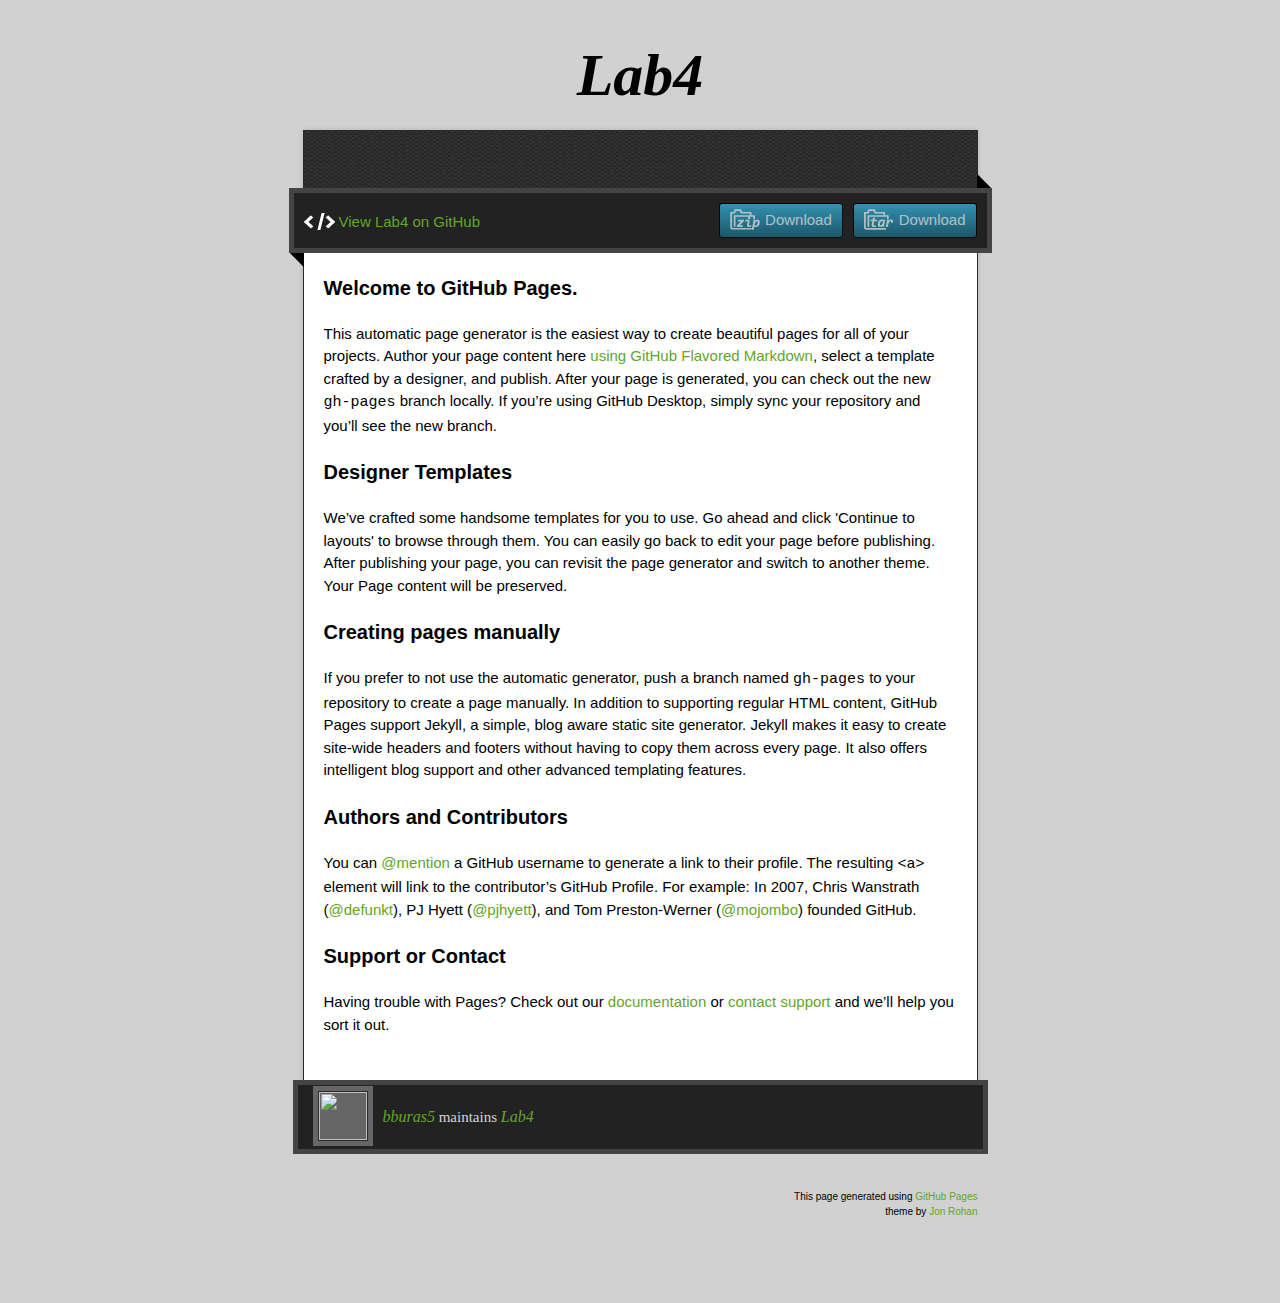
==== index.html @ 79f52935 "Create gh-pages branch via GitHub" ====
<!doctype html>
<!-- The Time Machine GitHub pages theme was designed and developed by Jon Rohan, on Feb 7, 2012. -->
<!-- Follow him for fun. http://twitter.com/jonrohan. Tail his code on https://github.com/jonrohan -->
<html>
<head>
  <meta charset="utf-8">
  <meta http-equiv="X-UA-Compatible" content="IE=edge,chrome=1">

  <link rel="stylesheet" href="stylesheets/stylesheet.css" media="screen">
  <link rel="stylesheet" href="stylesheets/github-dark.css">
  <script type="text/javascript" src="https://ajax.googleapis.com/ajax/libs/jquery/1.7.1/jquery.min.js"></script>
  <script type="text/javascript" src="javascripts/script.js"></script>

  <title>Lab4</title>
  <meta name="description" content="">

  <meta name="viewport" content="width=device-width,initial-scale=1">

</head>

<body>

  <div class="wrapper">
    <header>
      <h1 class="title">Lab4</h1>
    </header>
    <div id="container">
      <p class="tagline"></p>
      <div id="main" role="main">
        <div class="download-bar">
        <div class="inner">
          <a href="https://github.com/bburas5/lab4/tarball/master" class="download-button tar"><span>Download</span></a>
          <a href="https://github.com/bburas5/lab4/zipball/master" class="download-button zip"><span>Download</span></a>
          <a href="https://github.com/bburas5/lab4" class="code">View Lab4 on GitHub</a>
        </div>
        <span class="blc"></span><span class="trc"></span>
        </div>
        <article class="markdown-body">
          <h3>
<a id="welcome-to-github-pages" class="anchor" href="#welcome-to-github-pages" aria-hidden="true"><span aria-hidden="true" class="octicon octicon-link"></span></a>Welcome to GitHub Pages.</h3>

<p>This automatic page generator is the easiest way to create beautiful pages for all of your projects. Author your page content here <a href="https://guides.github.com/features/mastering-markdown/">using GitHub Flavored Markdown</a>, select a template crafted by a designer, and publish. After your page is generated, you can check out the new <code>gh-pages</code> branch locally. If you’re using GitHub Desktop, simply sync your repository and you’ll see the new branch.</p>

<h3>
<a id="designer-templates" class="anchor" href="#designer-templates" aria-hidden="true"><span aria-hidden="true" class="octicon octicon-link"></span></a>Designer Templates</h3>

<p>We’ve crafted some handsome templates for you to use. Go ahead and click 'Continue to layouts' to browse through them. You can easily go back to edit your page before publishing. After publishing your page, you can revisit the page generator and switch to another theme. Your Page content will be preserved.</p>

<h3>
<a id="creating-pages-manually" class="anchor" href="#creating-pages-manually" aria-hidden="true"><span aria-hidden="true" class="octicon octicon-link"></span></a>Creating pages manually</h3>

<p>If you prefer to not use the automatic generator, push a branch named <code>gh-pages</code> to your repository to create a page manually. In addition to supporting regular HTML content, GitHub Pages support Jekyll, a simple, blog aware static site generator. Jekyll makes it easy to create site-wide headers and footers without having to copy them across every page. It also offers intelligent blog support and other advanced templating features.</p>

<h3>
<a id="authors-and-contributors" class="anchor" href="#authors-and-contributors" aria-hidden="true"><span aria-hidden="true" class="octicon octicon-link"></span></a>Authors and Contributors</h3>

<p>You can <a href="https://help.github.com/articles/basic-writing-and-formatting-syntax/#mentioning-users-and-teams" class="user-mention">@mention</a> a GitHub username to generate a link to their profile. The resulting <code>&lt;a&gt;</code> element will link to the contributor’s GitHub Profile. For example: In 2007, Chris Wanstrath (<a href="https://github.com/defunkt" class="user-mention">@defunkt</a>), PJ Hyett (<a href="https://github.com/pjhyett" class="user-mention">@pjhyett</a>), and Tom Preston-Werner (<a href="https://github.com/mojombo" class="user-mention">@mojombo</a>) founded GitHub.</p>

<h3>
<a id="support-or-contact" class="anchor" href="#support-or-contact" aria-hidden="true"><span aria-hidden="true" class="octicon octicon-link"></span></a>Support or Contact</h3>

<p>Having trouble with Pages? Check out our <a href="https://help.github.com/pages">documentation</a> or <a href="https://github.com/contact">contact support</a> and we’ll help you sort it out.</p>
        </article>
      </div>
    </div>
    <footer>
      <div class="owner">
      <p><a href="https://github.com/bburas5" class="avatar"><img src="https://avatars1.githubusercontent.com/u/17317858?v=3&amp;s=60" width="48" height="48"></a> <a href="https://github.com/bburas5">bburas5</a> maintains <a href="https://github.com/bburas5/lab4">Lab4</a></p>


      </div>
      <div class="creds">
        <small>This page generated using <a href="https://pages.github.com/">GitHub Pages</a><br>theme by <a href="https://twitter.com/jonrohan/">Jon Rohan</a></small>
      </div>
    </footer>
  </div>
  <div class="current-section">
    <a href="#top">Scroll to top</a>
    <a href="https://github.com/bburas5/lab4/tarball/master" class="tar">tar</a><a href="https://github.com/bburas5/lab4/zipball/master" class="zip">zip</a><a href="" class="code">source code</a>
    <p class="name"></p>
  </div>

  
</body>
</html>
---- stylesheets/stylesheet.css ----
/*! normalize.css v3.0.0 | MIT License | git.io/normalize */

/**
 * 1. Set default font family to sans-serif.
 * 2. Prevent iOS text size adjust after orientation change, without disabling
 *    user zoom.
 */

html {
  font-family: sans-serif; /* 1 */
  -ms-text-size-adjust: 100%; /* 2 */
  -webkit-text-size-adjust: 100%; /* 2 */
}

/**
 * Remove default margin.
 */

body {
  margin: 0;
}

/* HTML5 display definitions
   ========================================================================== */

/**
 * Correct `block` display not defined for any HTML5 element in IE 8/9.
 * Correct `block` display not defined for `details` or `summary` in IE 10/11 and Firefox.
 * Correct `block` display not defined for `main` in IE 11.
 */

article,
aside,
details,
figcaption,
figure,
footer,
header,
hgroup,
main,
nav,
section,
summary {
  display: block;
}

/**
 * 1. Correct `inline-block` display not defined in IE 8/9.
 * 2. Normalize vertical alignment of `progress` in Chrome, Firefox, and Opera.
 */

audio,
canvas,
progress,
video {
  display: inline-block; /* 1 */
  vertical-align: baseline; /* 2 */
}

/**
 * Prevent modern browsers from displaying `audio` without controls.
 * Remove excess height in iOS 5 devices.
 */

audio:not([controls]) {
  display: none;
  height: 0;
}

/**
 * Address `[hidden]` styling not present in IE 8/9/10.
 * Hide the `template` element in IE 8/9/11, Safari, and Firefox < 22.
 */

[hidden],
template {
  display: none;
}

/* Links
   ========================================================================== */

/**
 * Remove the gray background color from active links in IE 10.
 */

a {
  background: transparent;
}

/**
 * Improve readability when focused and also mouse hovered in all browsers.
 */

a:active,
a:hover {
  outline: 0;
}

/* Text-level semantics
   ========================================================================== */

/**
 * Address styling not present in IE 8/9/10/11, Safari, and Chrome.
 */

abbr[title] {
  border-bottom: 1px dotted;
}

/**
 * Address style set to `bolder` in Firefox 4+, Safari, and Chrome.
 */

b,
strong {
  font-weight: bold;
}

/**
 * Address styling not present in Safari and Chrome.
 */

dfn {
  font-style: italic;
}

/**
 * Address variable `h1` font-size and margin within `section` and `article`
 * contexts in Firefox 4+, Safari, and Chrome.
 */

h1 {
  font-size: 2em;
  margin: 0.67em 0;
}

/**
 * Address styling not present in IE 8/9.
 */

mark {
  background: #ff0;
  color: #000;
}

/**
 * Address inconsistent and variable font size in all browsers.
 */

small {
  font-size: 80%;
}

/**
 * Prevent `sub` and `sup` affecting `line-height` in all browsers.
 */

sub,
sup {
  font-size: 75%;
  line-height: 0;
  position: relative;
  vertical-align: baseline;
}

sup {
  top: -0.5em;
}

sub {
  bottom: -0.25em;
}

/* Embedded content
   ========================================================================== */

/**
 * Remove border when inside `a` element in IE 8/9/10.
 */

img {
  border: 0;
}

/**
 * Correct overflow not hidden in IE 9/10/11.
 */

svg:not(:root) {
  overflow: hidden;
}

/* Grouping content
   ========================================================================== */

/**
 * Address margin not present in IE 8/9 and Safari.
 */

figure {
  margin: 1em 40px;
}

/**
 * Address differences between Firefox and other browsers.
 */

hr {
  -moz-box-sizing: content-box;
  box-sizing: content-box;
  height: 0;
}

/**
 * Contain overflow in all browsers.
 */

pre {
  overflow: auto;
}

/**
 * Address odd `em`-unit font size rendering in all browsers.
 */

code,
kbd,
pre,
samp {
  font-family: monospace, monospace;
  font-size: 1em;
}

/* Forms
   ========================================================================== */

/**
 * Known limitation: by default, Chrome and Safari on OS X allow very limited
 * styling of `select`, unless a `border` property is set.
 */

/**
 * 1. Correct color not being inherited.
 *    Known issue: affects color of disabled elements.
 * 2. Correct font properties not being inherited.
 * 3. Address margins set differently in Firefox 4+, Safari, and Chrome.
 */

button,
input,
optgroup,
select,
textarea {
  color: inherit; /* 1 */
  font: inherit; /* 2 */
  margin: 0; /* 3 */
}

/**
 * Address `overflow` set to `hidden` in IE 8/9/10/11.
 */

button {
  overflow: visible;
}

/**
 * Address inconsistent `text-transform` inheritance for `button` and `select`.
 * All other form control elements do not inherit `text-transform` values.
 * Correct `button` style inheritance in Firefox, IE 8/9/10/11, and Opera.
 * Correct `select` style inheritance in Firefox.
 */

button,
select {
  text-transform: none;
}

/**
 * 1. Avoid the WebKit bug in Android 4.0.* where (2) destroys native `audio`
 *    and `video` controls.
 * 2. Correct inability to style clickable `input` types in iOS.
 * 3. Improve usability and consistency of cursor style between image-type
 *    `input` and others.
 */

button,
html input[type="button"], /* 1 */
input[type="reset"],
input[type="submit"] {
  -webkit-appearance: button; /* 2 */
  cursor: pointer; /* 3 */
}

/**
 * Re-set default cursor for disabled elements.
 */

button[disabled],
html input[disabled] {
  cursor: default;
}

/**
 * Remove inner padding and border in Firefox 4+.
 */

button::-moz-focus-inner,
input::-moz-focus-inner {
  border: 0;
  padding: 0;
}

/**
 * Address Firefox 4+ setting `line-height` on `input` using `!important` in
 * the UA stylesheet.
 */

input {
  line-height: normal;
}

/**
 * It's recommended that you don't attempt to style these elements.
 * Firefox's implementation doesn't respect box-sizing, padding, or width.
 *
 * 1. Address box sizing set to `content-box` in IE 8/9/10.
 * 2. Remove excess padding in IE 8/9/10.
 */

input[type="checkbox"],
input[type="radio"] {
  box-sizing: border-box; /* 1 */
  padding: 0; /* 2 */
}

/**
 * Fix the cursor style for Chrome's increment/decrement buttons. For certain
 * `font-size` values of the `input`, it causes the cursor style of the
 * decrement button to change from `default` to `text`.
 */

input[type="number"]::-webkit-inner-spin-button,
input[type="number"]::-webkit-outer-spin-button {
  height: auto;
}

/**
 * 1. Address `appearance` set to `searchfield` in Safari and Chrome.
 * 2. Address `box-sizing` set to `border-box` in Safari and Chrome
 *    (include `-moz` to future-proof).
 */

input[type="search"] {
  -webkit-appearance: textfield; /* 1 */
  -moz-box-sizing: content-box;
  -webkit-box-sizing: content-box; /* 2 */
  box-sizing: content-box;
}

/**
 * Remove inner padding and search cancel button in Safari and Chrome on OS X.
 * Safari (but not Chrome) clips the cancel button when the search input has
 * padding (and `textfield` appearance).
 */

input[type="search"]::-webkit-search-cancel-button,
input[type="search"]::-webkit-search-decoration {
  -webkit-appearance: none;
}

/**
 * Define consistent border, margin, and padding.
 */

fieldset {
  border: 1px solid #c0c0c0;
  margin: 0 2px;
  padding: 0.35em 0.625em 0.75em;
}

/**
 * 1. Correct `color` not being inherited in IE 8/9/10/11.
 * 2. Remove padding so people aren't caught out if they zero out fieldsets.
 */

legend {
  border: 0; /* 1 */
  padding: 0; /* 2 */
}

/**
 * Remove default vertical scrollbar in IE 8/9/10/11.
 */

textarea {
  overflow: auto;
}

/**
 * Don't inherit the `font-weight` (applied by a rule above).
 * NOTE: the default cannot safely be changed in Chrome and Safari on OS X.
 */

optgroup {
  font-weight: bold;
}

/* Tables
   ========================================================================== */

/**
 * Remove most spacing between table cells.
 */

table {
  border-collapse: collapse;
  border-spacing: 0;
}

td,
th {
  padding: 0;
}


/* Style */

body {
  font-size: 15px;
  font-family: Arial, Arial, Helvetica, sans-serif;
  line-height: 1.5;
  background: #D1D1D1;
}

a {
  color: #63a52a;
  text-decoration: none;
  transition: opacity ease-in-out 0.3s;
  -webkit-transition: opacity ease-in-out 0.3s;  /* Safari <=6.1, Android <= 4.3 */
}

a:hover {
  text-decoration: underline;
  color: #90D355;
}

h1.title {
  margin: 30px 20px 10px;
  font-size: 60px;
  font-weight: bold;
  font-style: italic;
  font-family:Georgia, serif;
  text-align: center;
}

.wrapper {
  width: 675px;
  margin: 0 auto;
}

#container {
  border: 1px solid #2a2a2a;
  background: #ddd url(../images/pattern.png);
  box-shadow: 0 0 5px #b1b1b1;
}

p.tagline {
  padding: 20px 20px 0;
  color: #fff;
  font-size: 17px;
}

#main {
  margin-top: 20px;
  padding: 0 20px 90px;
  background-color: #fff;
}

.download-bar {
  background: #222;
  border: 5px solid #444;
  padding: 10px;
  margin: 0 -35px 20px;
  position: relative;
}

.download-bar .inner {
  overflow: hidden;
}

.download-bar .watch-fork iframe {
  display: block;
  float: left;
  border-right: 1px solid #ddd;
  padding-right: 5px;
}
.download-bar .watch-fork iframe.last {
  border-right: 0 none;
  padding-right: 0;
  padding-left: 5px;
  border-left: 1px solid #fff;
}
.download-bar .watch-fork {
  overflow: hidden;
  float: right;
  background-color: #eee;
  padding: 5px;
  border-radius: 3px;
}

.download-bar .blc {
  border: 10px solid black;
  border-color: transparent transparent black;
  width: 0;
  height: 0;
  display: block;
  position: absolute;
  bottom: -15px;
  left: 0;
  transform: rotate(45deg);
  -ms-transform: rotate(45deg);  /* IE9 */
  -webkit-transform: rotate(45deg); /* 2014 current */
}

.download-bar .trc {
  border: 10px solid black;
  border-color:  black transparent transparent;
  width: 0;
  height: 0;
  display: block;
  position: absolute;
  top: -15px;
  right: 0;
  transform: rotate(45deg);
  -ms-transform: rotate(45deg);  /* IE9 */
  -webkit-transform: rotate(45deg); /* 2014 current */
}

.download-bar .avatar {
  border: 1px solid black;
  display: block;
  padding: 4px;
  float: left;
}

.download-bar .avatar img {
  display: block;
}

.download-bar a.code {
  background: transparent url(../images/code.png) no-repeat 0 2px;
  padding-left: 35px;
  margin-top: 8px;
  display: block;
  float: left;
  text-indent: 0;
  width: auto;
  height: auto;
  opacity: 1;
  filter:alpha(opacity=100);  /* IE 5-7 */
}

.current-section {
  position: fixed;
  top: 0;
  left: 50%;
  width: 693px;
  margin-left: -352px;
  background: #222;
  border: 5px solid #444;
  color: #fff;
  opacity: 0;
  visibility: hidden;
  transition: opacity ease-in-out 0.3s;
  -webkit-transition: opacity ease-in-out 0.3s;  /* Safari <=6.1, Android <= 4.3 */
}

.current-section p {
  padding: 5px 27px;
  font-size: 24px;
  font-weight: bold;
}

.current-section a {
  float: right;
  text-indent: -10000px;
  background: transparent url(../images/top.png) no-repeat 0 0;
  width: 20px;
  height: 20px;
  opacity: 0.8;
  margin-right: 12px;
  margin-top: 12px;
  opacity: 0.8;
  filter:alpha(opacity=80);  /* IE 5-7 */
  transition: opacity ease-in-out 0.3s;
  -webkit-transition: opacity ease-in-out 0.3s;  /* Safari <=6.1, Android <= 4.3 */
}

.current-section a:hover {
  opacity: 1;
  filter:alpha(opacity=100);  /* IE 5-7 */
}

.current-section a.zip {
  margin-right: 8px;
}

a.zip,
a.zip span {
  background: transparent url(../images/zip.png) no-repeat 0 0;
  width: 30px;
  height: 21px;
  display: inline-block;
  text-indent: -10000px;
  opacity: 0.8;
  filter:alpha(opacity=80);  /* IE 5-7 */
  transition: opacity ease-in-out 0.3s;
  -webkit-transition: opacity ease-in-out 0.3s;  /* Safari <=6.1, Android <= 4.3 */
}

a.tar,
a.tar span {
  background: transparent url(../images/tar.png) no-repeat 0 0;
  width: 30px;
  height: 21px;
  display: inline-block;
  text-indent: -10000px;
  opacity: 0.8;
  filter:alpha(opacity=80);  /* IE 5-7 */
  transition: opacity ease-in-out 0.3s;
  -webkit-transition: opacity ease-in-out 0.3s;  /* Safari <=6.1, Android <= 4.3 */
}

a.code {
  background: transparent url(../images/code.png) no-repeat 0 2px;
  width: 30px;
  height: 21px;
  display: block;
  display: inline-block;
  text-indent: -10000px;
  opacity: 0.8;
  filter:alpha(opacity=80);  /* IE 5-7 */
  transition: opacity ease-in-out 0.3s;
  -webkit-transition: opacity ease-in-out 0.3s;  /* Safari <=6.1, Android <= 4.3 */
}

a.zip:hover,
a.tar:hover,
a.code:hover {
  opacity: 1;
  filter:alpha(opacity=100);
}

a.download-button {
  border: 1px solid black;
  border-radius: 3px;
  display: inline-block;
  text-indent: 0!important;
  width: auto;
  float: right;
  background: #999; /* for non-css3 browsers */
  filter: progid:DXImageTransform.Microsoft.gradient(startColorstr='#37ADD4', endColorstr='#1B657E'); /* IE <= 9 */
  background: -webkit-gradient(linear, left top, left bottom, from(#37ADD4), to(#1B657E)); /* ancient webkit browsers */
  background: -webkit-linear-gradient(top,  #37ADD4,  #1B657E);  /* Safari <=6.1, Android <= 4.3 */
  background: linear-gradient(to bottom,  #37ADD4,  #1B657E);
  height: auto;
  margin-left: 10px;
}

a.download-button span {
  background-position: 10px 5px;
  width: auto;
  height: auto;
  padding: 5px 10px;
  padding-left: 45px;
  display: inline-block;
  text-indent: 0!important;
  color: #fff;
}

footer {
  margin-bottom: 60px;
  padding-bottom: 60px;
}

footer .owner {
  background: #222;
  border: 5px solid #444;
  padding: 5px 15px;
  margin: -67px -10px 35px;
  color: #d6d6d6;
}

footer .creds small {
  float: right;
  font-size: 10px;
  text-align: right;
  margin-left: 15px;
}

footer .owner .avatar {
  background-color: #666;
  display: block;
  margin: -19px 10px 0 0;
  width: 60px;
  float: left;
}

footer .owner img {
  display: block;
  border: 1px solid #2a2a2a;
  margin: 5px;
}

footer .owner p {
  font-family:Georgia, serif;
}

footer .owner p a {
  font-size: 16px;
  font-style: italic;
}

/* Markdown */
.markdown-body h1,
.markdown-body h2,
.markdown-body h3,
.markdown-body h4,
.markdown-body h5,
.markdown-body h6,
.markdown-body p,
.markdown-body pre,
.markdown-body ul,
.markdown-body ol,
.markdown-body dl,
.markdown-body table,
.markdown-body blockquote {
  margin-bottom: 20px;
}

.markdown-body h1,
.markdown-body h2,
.markdown-body h3,
.markdown-body h4,
.markdown-body h5,
.markdown-body h6 {
  font-weight: bold;
}

.markdown-body h1 {
  font-size: 28px;
}

.markdown-body h2 {
  font-size: 24px;
  color: #557398;
}

.markdown-body h3 {
  font-size: 20px;
}

.markdown-body h4 {
  font-size: 18px;
}

.markdown-body h5 {
  font-size: 16px;
}

.markdown-body pre {
  padding: 10px 70px 10px 0;
  margin-left: -20px;
  margin-right: -20px;
  font-family: 'Monaco', 'Lucida Console', monospace;
  font-size: 13px;
  line-height: 20px;
  box-shadow: inset 0 0 5px #000;
  word-wrap: break-word;
  background-color:#3b3b3b;
  color: #d6d6d6;
}

.markdown-body pre.lines {
  font-size: 12px;
  margin:0 10px 0 -20px;
  padding: 10px;
  float:  left;
  display: block;
  text-align: right;
  box-shadow: none;
  background-color:#2a2a2a;
  color: #d6d6d6;
}

.markdown-body ul,
.markdown-body ol {
  padding-left: 30px;
}

.markdown-body ul {
  list-style-type: disc;
}

.markdown-body ol {
  list-style-type: decimal;
}

.markdown-body li,
.markdown-body li p,
.markdown-body dd,
.markdown-body dd p {
  margin-bottom: 10px;
}

.markdown-body li pre,
.markdown-body li pre.lines,
.markdown-body dd pre,
.markdown-body dd pre.lines {
  margin-left: -35px;
}

.markdown-body dt {
  font-weight: bold;
  font-style: italic;
}

.markdown-body dd {
  margin-left: 15px;
}

.markdown-body table {
  width: 673px;
  margin-left: -20px;
  margin-right: -20px;
}

.markdown-body tbody {
  border-top: 2px solid #557398;
  border-bottom: 2px solid #557398;
  background-color: #EBEFF4;
}

.markdown-body table td * {
  margin: 0;
}

.markdown-body td {
  border-right: 1px solid #557398;
  border-bottom: 1px solid #557398;
  padding: 5px;
}

.markdown-body td:first-child,
.markdown-body th:first-child {
  width: 30%;
  padding-left: 20px;
}

.markdown-body td:last-child {
  border-right: 0 none;
}

.markdown-body th {
  font-size: 18px;
  font-weight: bold;
  text-align: left;
  padding: 5px;
}

.markdown-body tt {
  background-color:#3b3b3b;
  color: #d6d6d6;
  padding: 2px 3px;
}

.markdown-body blockquote {
  font-style: italic;
  font-family:Georgia, serif;
  font-size: 17px;
  border-top: 3px solid #333;
  border-bottom: 3px solid #333;
  padding: 10px 20px;
  padding-left: 50px;
}

.markdown-body blockquote:before {
  font-style: italic;
  font-family: Georgia, serif;
  font-size: 90px;
  height: 90px;
  margin-left: -60px;
  margin-top: -25px;
  content: "‟";
  display: block;
  float: left;
}

.markdown-body img {
  max-width: 100%;
  box-sizing: border-box;
}

.highlight  { background: #ffffff; }
.highlight .c { color: #999988; font-style: italic } /* Comment */
.highlight .err { color: #a61717; background-color: #e3d2d2 } /* Error */
.highlight .k { font-weight: bold } /* Keyword */
.highlight .o { font-weight: bold } /* Operator */
.highlight .cm { color: #999988; font-style: italic } /* Comment.Multiline */
.highlight .cp { color: #999999; font-weight: bold } /* Comment.Preproc */
.highlight .c1 { color: #999988; font-style: italic } /* Comment.Single */
.highlight .cs { color: #999999; font-weight: bold; font-style: italic } /* Comment.Special */
.highlight .gd { color: #000000; background-color: #ffdddd } /* Generic.Deleted */
.highlight .gd .x { color: #000000; background-color: #ffaaaa } /* Generic.Deleted.Specific */
.highlight .ge { font-style: italic } /* Generic.Emph */
.highlight .gr { color: #aa0000 } /* Generic.Error */
.highlight .gh { color: #999999 } /* Generic.Heading */
.highlight .gi { color: #000000; background-color: #ddffdd } /* Generic.Inserted */
.highlight .gi .x { color: #000000; background-color: #aaffaa } /* Generic.Inserted.Specific */
.highlight .go { color: #888888 } /* Generic.Output */
.highlight .gp { color: #555555 } /* Generic.Prompt */
.highlight .gs { font-weight: bold } /* Generic.Strong */
.highlight .gu { color: #800080; font-weight: bold; } /* Generic.Subheading */
.highlight .gt { color: #aa0000 } /* Generic.Traceback */
.highlight .kc { font-weight: bold } /* Keyword.Constant */
.highlight .kd { font-weight: bold } /* Keyword.Declaration */
.highlight .kn { font-weight: bold } /* Keyword.Namespace */
.highlight .kp { font-weight: bold } /* Keyword.Pseudo */
.highlight .kr { font-weight: bold } /* Keyword.Reserved */
.highlight .kt { color: #445588; font-weight: bold } /* Keyword.Type */
.highlight .m { color: #009999 } /* Literal.Number */
.highlight .s { color: #d14 } /* Literal.String */
.highlight .na { color: #008080 } /* Name.Attribute */
.highlight .nb { color: #0086B3 } /* Name.Builtin */
.highlight .nc { color: #445588; font-weight: bold } /* Name.Class */
.highlight .no { color: #008080 } /* Name.Constant */
.highlight .ni { color: #800080 } /* Name.Entity */
.highlight .ne { color: #990000; font-weight: bold } /* Name.Exception */
.highlight .nf { color: #990000; font-weight: bold } /* Name.Function */
.highlight .nn { color: #555555 } /* Name.Namespace */
.highlight .nt { color: #000080 } /* Name.Tag */
.highlight .nv { color: #008080 } /* Name.Variable */
.highlight .ow { font-weight: bold } /* Operator.Word */
.highlight .w { color: #bbbbbb } /* Text.Whitespace */
.highlight .mf { color: #009999 } /* Literal.Number.Float */
.highlight .mh { color: #009999 } /* Literal.Number.Hex */
.highlight .mi { color: #009999 } /* Literal.Number.Integer */
.highlight .mo { color: #009999 } /* Literal.Number.Oct */
.highlight .sb { color: #d14 } /* Literal.String.Backtick */
.highlight .sc { color: #d14 } /* Literal.String.Char */
.highlight .sd { color: #d14 } /* Literal.String.Doc */
.highlight .s2 { color: #d14 } /* Literal.String.Double */
.highlight .se { color: #d14 } /* Literal.String.Escape */
.highlight .sh { color: #d14 } /* Literal.String.Heredoc */
.highlight .si { color: #d14 } /* Literal.String.Interpol */
.highlight .sx { color: #d14 } /* Literal.String.Other */
.highlight .sr { color: #009926 } /* Literal.String.Regex */
.highlight .s1 { color: #d14 } /* Literal.String.Single */
.highlight .ss { color: #990073 } /* Literal.String.Symbol */
.highlight .bp { color: #999999 } /* Name.Builtin.Pseudo */
.highlight .vc { color: #008080 } /* Name.Variable.Class */
.highlight .vg { color: #008080 } /* Name.Variable.Global */
.highlight .vi { color: #008080 } /* Name.Variable.Instance */
.highlight .il { color: #009999 } /* Literal.Number.Integer.Long */
---- stylesheets/github-dark.css ----
/*
   Copyright 2014 GitHub Inc.

   Licensed under the Apache License, Version 2.0 (the "License");
   you may not use this file except in compliance with the License.
   You may obtain a copy of the License at

       http://www.apache.org/licenses/LICENSE-2.0

   Unless required by applicable law or agreed to in writing, software
   distributed under the License is distributed on an "AS IS" BASIS,
   WITHOUT WARRANTIES OR CONDITIONS OF ANY KIND, either express or implied.
   See the License for the specific language governing permissions and
   limitations under the License.

*/

.pl-c /* comment */ {
  color: #969896;
}

.pl-c1      /* constant, markup.raw, meta.diff.header, meta.module-reference, meta.property-name, support, support.constant, support.variable, variable.other.constant */,
.pl-s .pl-v /* string variable */ {
  color: #0099cd;
}

.pl-e  /* entity */,
.pl-en /* entity.name */ {
  color: #9774cb;
}

.pl-s .pl-s1 /* string source */,
.pl-smi      /* storage.modifier.import, storage.modifier.package, storage.type.java, variable.other, variable.parameter.function */ {
  color: #ddd;
}

.pl-ent /* entity.name.tag */ {
  color: #7bcc72;
}

.pl-k /* keyword, storage, storage.type */ {
  color: #cc2372;
}

.pl-pds              /* punctuation.definition.string, string.regexp.character-class */,
.pl-s                /* string */,
.pl-s .pl-pse .pl-s1 /* string punctuation.section.embedded source */,
.pl-sr               /* string.regexp */,
.pl-sr .pl-cce       /* string.regexp constant.character.escape */,
.pl-sr .pl-sra       /* string.regexp string.regexp.arbitrary-repitition */,
.pl-sr .pl-sre       /* string.regexp source.ruby.embedded */ {
  color: #3c66e2;
}

.pl-v /* variable */ {
  color: #fb8764;
}

.pl-id /* invalid.deprecated */ {
  color: #e63525;
}

.pl-ii /* invalid.illegal */ {
  background-color: #e63525;
  color: #f8f8f8;
}

.pl-sr .pl-cce /* string.regexp constant.character.escape */ {
  color: #7bcc72;
  font-weight: bold;
}

.pl-ml /* markup.list */ {
  color: #c26b2b;
}

.pl-mh        /* markup.heading */,
.pl-mh .pl-en /* markup.heading entity.name */,
.pl-ms        /* meta.separator */ {
  color: #264ec5;
  font-weight: bold;
}

.pl-mq /* markup.quote */ {
  color: #00acac;
}

.pl-mi /* markup.italic */ {
  color: #ddd;
  font-style: italic;
}

.pl-mb /* markup.bold */ {
  color: #ddd;
  font-weight: bold;
}

.pl-md /* markup.deleted, meta.diff.header.from-file */ {
  background-color: #ffecec;
  color: #bd2c00;
}

.pl-mi1 /* markup.inserted, meta.diff.header.to-file */ {
  background-color: #eaffea;
  color: #55a532;
}

.pl-mdr /* meta.diff.range */ {
  color: #9774cb;
  font-weight: bold;
}

.pl-mo /* meta.output */ {
  color: #264ec5;
}
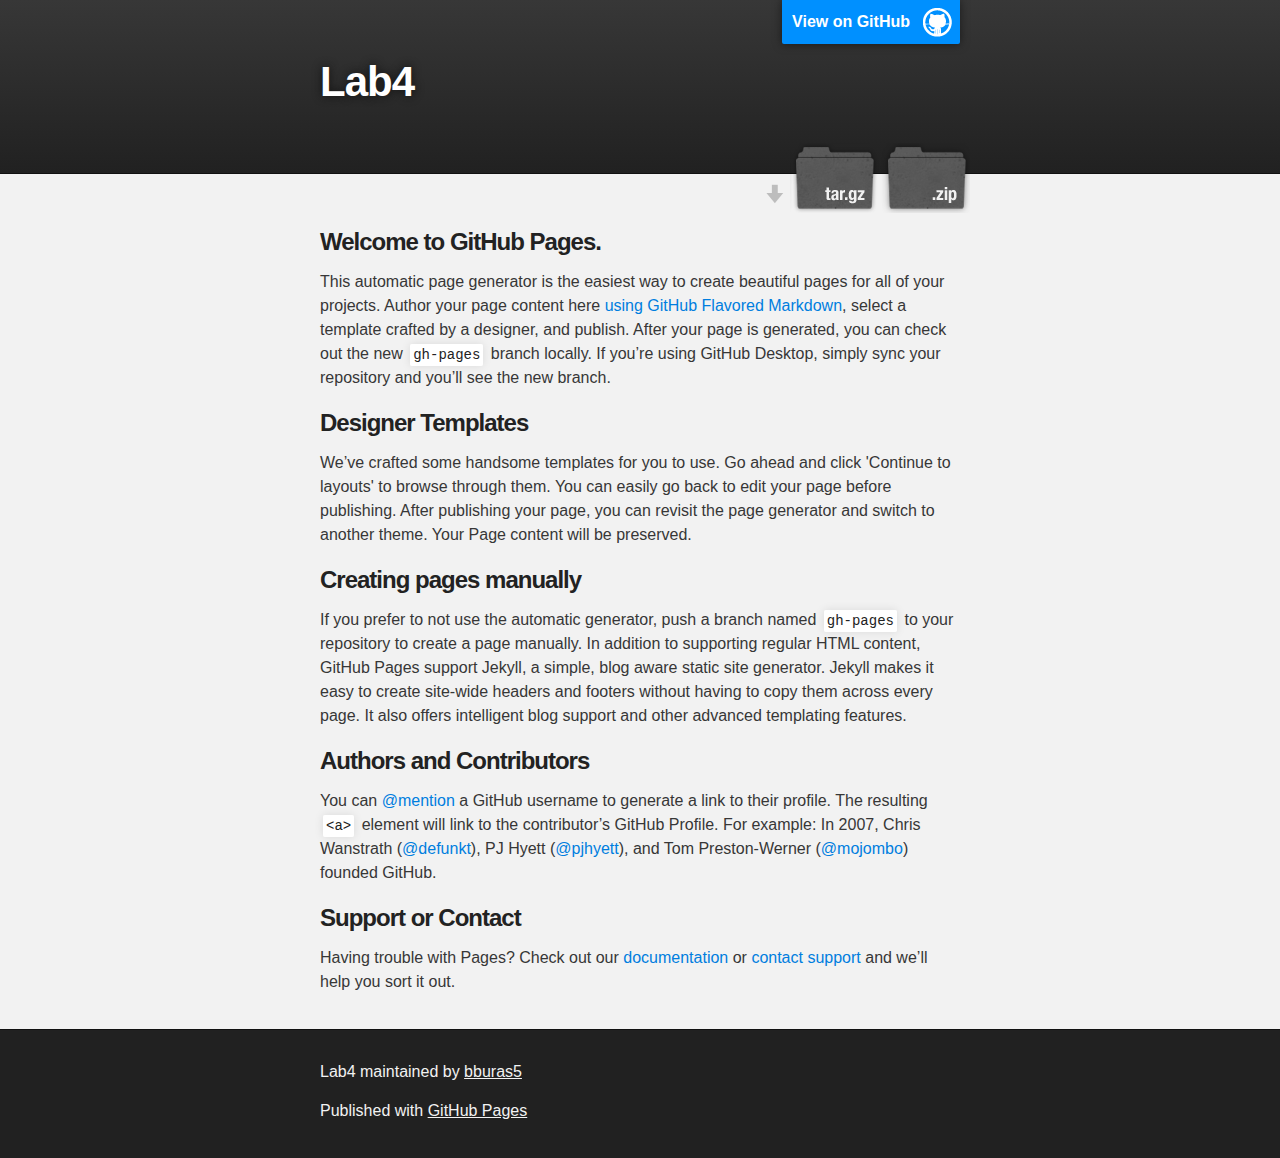
==== commit aa517683: "Create gh-pages branch via GitHub" ====
--- a/index.html
+++ b/index.html
@@ -1,42 +1,37 @@
-<!doctype html>
-<!-- The Time Machine GitHub pages theme was designed and developed by Jon Rohan, on Feb 7, 2012. -->
-<!-- Follow him for fun. http://twitter.com/jonrohan. Tail his code on https://github.com/jonrohan -->
+<!DOCTYPE html>
 <html>
-<head>
-  <meta charset="utf-8">
-  <meta http-equiv="X-UA-Compatible" content="IE=edge,chrome=1">
 
-  <link rel="stylesheet" href="stylesheets/stylesheet.css" media="screen">
-  <link rel="stylesheet" href="stylesheets/github-dark.css">
-  <script type="text/javascript" src="https://ajax.googleapis.com/ajax/libs/jquery/1.7.1/jquery.min.js"></script>
-  <script type="text/javascript" src="javascripts/script.js"></script>
+  <head>
+    <meta charset='utf-8'>
+    <meta http-equiv="X-UA-Compatible" content="chrome=1">
+    <meta name="description" content="Lab4 : ">
 
-  <title>Lab4</title>
-  <meta name="description" content="">
+    <link rel="stylesheet" type="text/css" media="screen" href="stylesheets/stylesheet.css">
 
-  <meta name="viewport" content="width=device-width,initial-scale=1">
+    <title>Lab4</title>
+  </head>
 
-</head>
+  <body>
 
-<body>
+    <!-- HEADER -->
+    <div id="header_wrap" class="outer">
+        <header class="inner">
+          <a id="forkme_banner" href="https://github.com/bburas5/lab4">View on GitHub</a>
 
-  <div class="wrapper">
-    <header>
-      <h1 class="title">Lab4</h1>
-    </header>
-    <div id="container">
-      <p class="tagline"></p>
-      <div id="main" role="main">
-        <div class="download-bar">
-        <div class="inner">
-          <a href="https://github.com/bburas5/lab4/tarball/master" class="download-button tar"><span>Download</span></a>
-          <a href="https://github.com/bburas5/lab4/zipball/master" class="download-button zip"><span>Download</span></a>
-          <a href="https://github.com/bburas5/lab4" class="code">View Lab4 on GitHub</a>
-        </div>
-        <span class="blc"></span><span class="trc"></span>
-        </div>
-        <article class="markdown-body">
-          <h3>
+          <h1 id="project_title">Lab4</h1>
+          <h2 id="project_tagline"></h2>
+
+            <section id="downloads">
+              <a class="zip_download_link" href="https://github.com/bburas5/lab4/zipball/master">Download this project as a .zip file</a>
+              <a class="tar_download_link" href="https://github.com/bburas5/lab4/tarball/master">Download this project as a tar.gz file</a>
+            </section>
+        </header>
+    </div>
+
+    <!-- MAIN CONTENT -->
+    <div id="main_content_wrap" class="outer">
+      <section id="main_content" class="inner">
+        <h3>
 <a id="welcome-to-github-pages" class="anchor" href="#welcome-to-github-pages" aria-hidden="true"><span aria-hidden="true" class="octicon octicon-link"></span></a>Welcome to GitHub Pages.</h3>
 
 <p>This automatic page generator is the easiest way to create beautiful pages for all of your projects. Author your page content here <a href="https://guides.github.com/features/mastering-markdown/">using GitHub Flavored Markdown</a>, select a template crafted by a designer, and publish. After your page is generated, you can check out the new <code>gh-pages</code> branch locally. If you’re using GitHub Desktop, simply sync your repository and you’ll see the new branch.</p>
@@ -60,26 +55,18 @@
 <a id="support-or-contact" class="anchor" href="#support-or-contact" aria-hidden="true"><span aria-hidden="true" class="octicon octicon-link"></span></a>Support or Contact</h3>
 
 <p>Having trouble with Pages? Check out our <a href="https://help.github.com/pages">documentation</a> or <a href="https://github.com/contact">contact support</a> and we’ll help you sort it out.</p>
-        </article>
-      </div>
+      </section>
     </div>
-    <footer>
-      <div class="owner">
-      <p><a href="https://github.com/bburas5" class="avatar"><img src="https://avatars1.githubusercontent.com/u/17317858?v=3&amp;s=60" width="48" height="48"></a> <a href="https://github.com/bburas5">bburas5</a> maintains <a href="https://github.com/bburas5/lab4">Lab4</a></p>
 
+    <!-- FOOTER  -->
+    <div id="footer_wrap" class="outer">
+      <footer class="inner">
+        <p class="copyright">Lab4 maintained by <a href="https://github.com/bburas5">bburas5</a></p>
+        <p>Published with <a href="https://pages.github.com">GitHub Pages</a></p>
+      </footer>
+    </div>
 
-      </div>
-      <div class="creds">
-        <small>This page generated using <a href="https://pages.github.com/">GitHub Pages</a><br>theme by <a href="https://twitter.com/jonrohan/">Jon Rohan</a></small>
-      </div>
-    </footer>
-  </div>
-  <div class="current-section">
-    <a href="#top">Scroll to top</a>
-    <a href="https://github.com/bburas5/lab4/tarball/master" class="tar">tar</a><a href="https://github.com/bburas5/lab4/zipball/master" class="zip">zip</a><a href="" class="code">source code</a>
-    <p class="name"></p>
-  </div>
+    
 
-  
-</body>
+  </body>
 </html>
--- a/stylesheets/stylesheet.css
+++ b/stylesheets/stylesheet.css
@@ -1,966 +1,425 @@
-/*! normalize.css v3.0.0 | MIT License | git.io/normalize */
-
-/**
- * 1. Set default font family to sans-serif.
- * 2. Prevent iOS text size adjust after orientation change, without disabling
- *    user zoom.
- */
-
-html {
-  font-family: sans-serif; /* 1 */
-  -ms-text-size-adjust: 100%; /* 2 */
-  -webkit-text-size-adjust: 100%; /* 2 */
-}
-
-/**
- * Remove default margin.
- */
-
-body {
+/*******************************************************************************
+Slate Theme for GitHub Pages
+by Jason Costello, @jsncostello
+*******************************************************************************/
+
+@import url(github-light.css);
+
+/*******************************************************************************
+MeyerWeb Reset
+*******************************************************************************/
+
+html, body, div, span, applet, object, iframe,
+h1, h2, h3, h4, h5, h6, p, blockquote, pre,
+a, abbr, acronym, address, big, cite, code,
+del, dfn, em, img, ins, kbd, q, s, samp,
+small, strike, strong, sub, sup, tt, var,
+b, u, i, center,
+dl, dt, dd, ol, ul, li,
+fieldset, form, label, legend,
+table, caption, tbody, tfoot, thead, tr, th, td,
+article, aside, canvas, details, embed,
+figure, figcaption, footer, header, hgroup,
+menu, nav, output, ruby, section, summary,
+time, mark, audio, video {
   margin: 0;
-}
-
-/* HTML5 display definitions
-   ========================================================================== */
-
-/**
- * Correct `block` display not defined for any HTML5 element in IE 8/9.
- * Correct `block` display not defined for `details` or `summary` in IE 10/11 and Firefox.
- * Correct `block` display not defined for `main` in IE 11.
- */
-
-article,
-aside,
-details,
-figcaption,
-figure,
-footer,
-header,
-hgroup,
-main,
-nav,
-section,
-summary {
+  padding: 0;
+  border: 0;
+  font: inherit;
+  vertical-align: baseline;
+}
+
+/* HTML5 display-role reset for older browsers */
+article, aside, details, figcaption, figure,
+footer, header, hgroup, menu, nav, section {
   display: block;
 }
 
-/**
- * 1. Correct `inline-block` display not defined in IE 8/9.
- * 2. Normalize vertical alignment of `progress` in Chrome, Firefox, and Opera.
- */
-
-audio,
-canvas,
-progress,
-video {
-  display: inline-block; /* 1 */
-  vertical-align: baseline; /* 2 */
-}
-
-/**
- * Prevent modern browsers from displaying `audio` without controls.
- * Remove excess height in iOS 5 devices.
- */
-
-audio:not([controls]) {
-  display: none;
-  height: 0;
-}
-
-/**
- * Address `[hidden]` styling not present in IE 8/9/10.
- * Hide the `template` element in IE 8/9/11, Safari, and Firefox < 22.
- */
-
-[hidden],
-template {
-  display: none;
-}
-
-/* Links
-   ========================================================================== */
-
-/**
- * Remove the gray background color from active links in IE 10.
- */
-
-a {
-  background: transparent;
-}
-
-/**
- * Improve readability when focused and also mouse hovered in all browsers.
- */
-
-a:active,
-a:hover {
-  outline: 0;
-}
-
-/* Text-level semantics
-   ========================================================================== */
-
-/**
- * Address styling not present in IE 8/9/10/11, Safari, and Chrome.
- */
-
-abbr[title] {
-  border-bottom: 1px dotted;
-}
-
-/**
- * Address style set to `bolder` in Firefox 4+, Safari, and Chrome.
- */
-
-b,
-strong {
-  font-weight: bold;
-}
-
-/**
- * Address styling not present in Safari and Chrome.
- */
-
-dfn {
-  font-style: italic;
-}
-
-/**
- * Address variable `h1` font-size and margin within `section` and `article`
- * contexts in Firefox 4+, Safari, and Chrome.
- */
-
-h1 {
-  font-size: 2em;
-  margin: 0.67em 0;
-}
-
-/**
- * Address styling not present in IE 8/9.
- */
-
-mark {
-  background: #ff0;
-  color: #000;
-}
-
-/**
- * Address inconsistent and variable font size in all browsers.
- */
-
-small {
-  font-size: 80%;
-}
-
-/**
- * Prevent `sub` and `sup` affecting `line-height` in all browsers.
- */
-
-sub,
-sup {
-  font-size: 75%;
-  line-height: 0;
-  position: relative;
-  vertical-align: baseline;
-}
-
-sup {
-  top: -0.5em;
-}
-
-sub {
-  bottom: -0.25em;
-}
-
-/* Embedded content
-   ========================================================================== */
-
-/**
- * Remove border when inside `a` element in IE 8/9/10.
- */
-
-img {
-  border: 0;
-}
-
-/**
- * Correct overflow not hidden in IE 9/10/11.
- */
-
-svg:not(:root) {
-  overflow: hidden;
-}
-
-/* Grouping content
-   ========================================================================== */
-
-/**
- * Address margin not present in IE 8/9 and Safari.
- */
-
-figure {
-  margin: 1em 40px;
-}
-
-/**
- * Address differences between Firefox and other browsers.
- */
-
-hr {
-  -moz-box-sizing: content-box;
-  box-sizing: content-box;
-  height: 0;
-}
-
-/**
- * Contain overflow in all browsers.
- */
-
-pre {
-  overflow: auto;
-}
-
-/**
- * Address odd `em`-unit font size rendering in all browsers.
- */
-
-code,
-kbd,
-pre,
-samp {
-  font-family: monospace, monospace;
-  font-size: 1em;
-}
-
-/* Forms
-   ========================================================================== */
-
-/**
- * Known limitation: by default, Chrome and Safari on OS X allow very limited
- * styling of `select`, unless a `border` property is set.
- */
-
-/**
- * 1. Correct color not being inherited.
- *    Known issue: affects color of disabled elements.
- * 2. Correct font properties not being inherited.
- * 3. Address margins set differently in Firefox 4+, Safari, and Chrome.
- */
-
-button,
-input,
-optgroup,
-select,
-textarea {
-  color: inherit; /* 1 */
-  font: inherit; /* 2 */
-  margin: 0; /* 3 */
-}
-
-/**
- * Address `overflow` set to `hidden` in IE 8/9/10/11.
- */
-
-button {
-  overflow: visible;
-}
-
-/**
- * Address inconsistent `text-transform` inheritance for `button` and `select`.
- * All other form control elements do not inherit `text-transform` values.
- * Correct `button` style inheritance in Firefox, IE 8/9/10/11, and Opera.
- * Correct `select` style inheritance in Firefox.
- */
-
-button,
-select {
-  text-transform: none;
-}
-
-/**
- * 1. Avoid the WebKit bug in Android 4.0.* where (2) destroys native `audio`
- *    and `video` controls.
- * 2. Correct inability to style clickable `input` types in iOS.
- * 3. Improve usability and consistency of cursor style between image-type
- *    `input` and others.
- */
-
-button,
-html input[type="button"], /* 1 */
-input[type="reset"],
-input[type="submit"] {
-  -webkit-appearance: button; /* 2 */
-  cursor: pointer; /* 3 */
-}
-
-/**
- * Re-set default cursor for disabled elements.
- */
-
-button[disabled],
-html input[disabled] {
-  cursor: default;
-}
-
-/**
- * Remove inner padding and border in Firefox 4+.
- */
-
-button::-moz-focus-inner,
-input::-moz-focus-inner {
-  border: 0;
-  padding: 0;
-}
-
-/**
- * Address Firefox 4+ setting `line-height` on `input` using `!important` in
- * the UA stylesheet.
- */
-
-input {
-  line-height: normal;
-}
-
-/**
- * It's recommended that you don't attempt to style these elements.
- * Firefox's implementation doesn't respect box-sizing, padding, or width.
- *
- * 1. Address box sizing set to `content-box` in IE 8/9/10.
- * 2. Remove excess padding in IE 8/9/10.
- */
-
-input[type="checkbox"],
-input[type="radio"] {
-  box-sizing: border-box; /* 1 */
-  padding: 0; /* 2 */
-}
-
-/**
- * Fix the cursor style for Chrome's increment/decrement buttons. For certain
- * `font-size` values of the `input`, it causes the cursor style of the
- * decrement button to change from `default` to `text`.
- */
-
-input[type="number"]::-webkit-inner-spin-button,
-input[type="number"]::-webkit-outer-spin-button {
-  height: auto;
-}
-
-/**
- * 1. Address `appearance` set to `searchfield` in Safari and Chrome.
- * 2. Address `box-sizing` set to `border-box` in Safari and Chrome
- *    (include `-moz` to future-proof).
- */
-
-input[type="search"] {
-  -webkit-appearance: textfield; /* 1 */
-  -moz-box-sizing: content-box;
-  -webkit-box-sizing: content-box; /* 2 */
-  box-sizing: content-box;
-}
-
-/**
- * Remove inner padding and search cancel button in Safari and Chrome on OS X.
- * Safari (but not Chrome) clips the cancel button when the search input has
- * padding (and `textfield` appearance).
- */
-
-input[type="search"]::-webkit-search-cancel-button,
-input[type="search"]::-webkit-search-decoration {
-  -webkit-appearance: none;
-}
-
-/**
- * Define consistent border, margin, and padding.
- */
-
-fieldset {
-  border: 1px solid #c0c0c0;
-  margin: 0 2px;
-  padding: 0.35em 0.625em 0.75em;
-}
-
-/**
- * 1. Correct `color` not being inherited in IE 8/9/10/11.
- * 2. Remove padding so people aren't caught out if they zero out fieldsets.
- */
-
-legend {
-  border: 0; /* 1 */
-  padding: 0; /* 2 */
-}
-
-/**
- * Remove default vertical scrollbar in IE 8/9/10/11.
- */
-
-textarea {
-  overflow: auto;
-}
-
-/**
- * Don't inherit the `font-weight` (applied by a rule above).
- * NOTE: the default cannot safely be changed in Chrome and Safari on OS X.
- */
-
-optgroup {
-  font-weight: bold;
-}
-
-/* Tables
-   ========================================================================== */
-
-/**
- * Remove most spacing between table cells.
- */
+ol, ul {
+  list-style: none;
+}
 
 table {
   border-collapse: collapse;
   border-spacing: 0;
 }
 
-td,
+/*******************************************************************************
+Theme Styles
+*******************************************************************************/
+
+body {
+  box-sizing: border-box;
+  color:#373737;
+  background: #212121;
+  font-size: 16px;
+  font-family: 'Myriad Pro', Calibri, Helvetica, Arial, sans-serif;
+  line-height: 1.5;
+  -webkit-font-smoothing: antialiased;
+}
+
+h1, h2, h3, h4, h5, h6 {
+  margin: 10px 0;
+  font-weight: 700;
+  color:#222222;
+  font-family: 'Lucida Grande', 'Calibri', Helvetica, Arial, sans-serif;
+  letter-spacing: -1px;
+}
+
+h1 {
+  font-size: 36px;
+  font-weight: 700;
+}
+
+h2 {
+  padding-bottom: 10px;
+  font-size: 32px;
+  background: url('../images/bg_hr.png') repeat-x bottom;
+}
+
+h3 {
+  font-size: 24px;
+}
+
+h4 {
+  font-size: 21px;
+}
+
+h5 {
+  font-size: 18px;
+}
+
+h6 {
+  font-size: 16px;
+}
+
+p {
+  margin: 10px 0 15px 0;
+}
+
+footer p {
+  color: #f2f2f2;
+}
+
+a {
+  text-decoration: none;
+  color: #007edf;
+  text-shadow: none;
+
+  transition: color 0.5s ease;
+  transition: text-shadow 0.5s ease;
+  -webkit-transition: color 0.5s ease;
+  -webkit-transition: text-shadow 0.5s ease;
+  -moz-transition: color 0.5s ease;
+  -moz-transition: text-shadow 0.5s ease;
+  -o-transition: color 0.5s ease;
+  -o-transition: text-shadow 0.5s ease;
+  -ms-transition: color 0.5s ease;
+  -ms-transition: text-shadow 0.5s ease;
+}
+
+a:hover, a:focus {text-decoration: underline;}
+
+footer a {
+  color: #F2F2F2;
+  text-decoration: underline;
+}
+
+em {
+  font-style: italic;
+}
+
+strong {
+  font-weight: bold;
+}
+
+img {
+  position: relative;
+  margin: 0 auto;
+  max-width: 739px;
+  padding: 5px;
+  margin: 10px 0 10px 0;
+  border: 1px solid #ebebeb;
+
+  box-shadow: 0 0 5px #ebebeb;
+  -webkit-box-shadow: 0 0 5px #ebebeb;
+  -moz-box-shadow: 0 0 5px #ebebeb;
+  -o-box-shadow: 0 0 5px #ebebeb;
+  -ms-box-shadow: 0 0 5px #ebebeb;
+}
+
+p img {
+  display: inline;
+  margin: 0;
+  padding: 0;
+  vertical-align: middle;
+  text-align: center;
+  border: none;
+}
+
+pre, code {
+  width: 100%;
+  color: #222;
+  background-color: #fff;
+
+  font-family: Monaco, "Bitstream Vera Sans Mono", "Lucida Console", Terminal, monospace;
+  font-size: 14px;
+
+  border-radius: 2px;
+  -moz-border-radius: 2px;
+  -webkit-border-radius: 2px;
+}
+
+pre {
+  width: 100%;
+  padding: 10px;
+  box-shadow: 0 0 10px rgba(0,0,0,.1);
+  overflow: auto;
+}
+
+code {
+  padding: 3px;
+  margin: 0 3px;
+  box-shadow: 0 0 10px rgba(0,0,0,.1);
+}
+
+pre code {
+  display: block;
+  box-shadow: none;
+}
+
+blockquote {
+  color: #666;
+  margin-bottom: 20px;
+  padding: 0 0 0 20px;
+  border-left: 3px solid #bbb;
+}
+
+
+ul, ol, dl {
+  margin-bottom: 15px
+}
+
+ul {
+  list-style-position: inside;
+  list-style: disc;
+  padding-left: 20px;
+}
+
+ol {
+  list-style-position: inside;
+  list-style: decimal;
+  padding-left: 20px;
+}
+
+dl dt {
+  font-weight: bold;
+}
+
+dl dd {
+  padding-left: 20px;
+  font-style: italic;
+}
+
+dl p {
+  padding-left: 20px;
+  font-style: italic;
+}
+
+hr {
+  height: 1px;
+  margin-bottom: 5px;
+  border: none;
+  background: url('../images/bg_hr.png') repeat-x center;
+}
+
+table {
+  border: 1px solid #373737;
+  margin-bottom: 20px;
+  text-align: left;
+ }
+
 th {
-  padding: 0;
-}
-
-
-/* Style */
-
-body {
-  font-size: 15px;
-  font-family: Arial, Arial, Helvetica, sans-serif;
-  line-height: 1.5;
-  background: #D1D1D1;
-}
-
-a {
-  color: #63a52a;
-  text-decoration: none;
-  transition: opacity ease-in-out 0.3s;
-  -webkit-transition: opacity ease-in-out 0.3s;  /* Safari <=6.1, Android <= 4.3 */
-}
-
-a:hover {
-  text-decoration: underline;
-  color: #90D355;
-}
-
-h1.title {
-  margin: 30px 20px 10px;
-  font-size: 60px;
-  font-weight: bold;
-  font-style: italic;
-  font-family:Georgia, serif;
-  text-align: center;
-}
-
-.wrapper {
-  width: 675px;
+  font-family: 'Lucida Grande', 'Helvetica Neue', Helvetica, Arial, sans-serif;
+  padding: 10px;
+  background: #373737;
+  color: #fff;
+ }
+
+td {
+  padding: 10px;
+  border: 1px solid #373737;
+ }
+
+form {
+  background: #f2f2f2;
+  padding: 20px;
+}
+
+/*******************************************************************************
+Full-Width Styles
+*******************************************************************************/
+
+.outer {
+  width: 100%;
+}
+
+.inner {
+  position: relative;
+  max-width: 640px;
+  padding: 20px 10px;
   margin: 0 auto;
 }
 
-#container {
-  border: 1px solid #2a2a2a;
-  background: #ddd url(../images/pattern.png);
-  box-shadow: 0 0 5px #b1b1b1;
-}
-
-p.tagline {
-  padding: 20px 20px 0;
-  color: #fff;
-  font-size: 17px;
-}
-
-#main {
-  margin-top: 20px;
-  padding: 0 20px 90px;
-  background-color: #fff;
-}
-
-.download-bar {
-  background: #222;
-  border: 5px solid #444;
-  padding: 10px;
-  margin: 0 -35px 20px;
-  position: relative;
-}
-
-.download-bar .inner {
-  overflow: hidden;
-}
-
-.download-bar .watch-fork iframe {
-  display: block;
-  float: left;
-  border-right: 1px solid #ddd;
-  padding-right: 5px;
-}
-.download-bar .watch-fork iframe.last {
-  border-right: 0 none;
-  padding-right: 0;
-  padding-left: 5px;
-  border-left: 1px solid #fff;
-}
-.download-bar .watch-fork {
-  overflow: hidden;
-  float: right;
-  background-color: #eee;
-  padding: 5px;
-  border-radius: 3px;
-}
-
-.download-bar .blc {
-  border: 10px solid black;
-  border-color: transparent transparent black;
-  width: 0;
-  height: 0;
+#forkme_banner {
   display: block;
   position: absolute;
-  bottom: -15px;
-  left: 0;
-  transform: rotate(45deg);
-  -ms-transform: rotate(45deg);  /* IE9 */
-  -webkit-transform: rotate(45deg); /* 2014 current */
-}
-
-.download-bar .trc {
-  border: 10px solid black;
-  border-color:  black transparent transparent;
-  width: 0;
-  height: 0;
+  top:0;
+  right: 10px;
+  z-index: 10;
+  padding: 10px 50px 10px 10px;
+  color: #fff;
+  background: url('../images/blacktocat.png') #0090ff no-repeat 95% 50%;
+  font-weight: 700;
+  box-shadow: 0 0 10px rgba(0,0,0,.5);
+  border-bottom-left-radius: 2px;
+  border-bottom-right-radius: 2px;
+}
+
+#header_wrap {
+  background: #212121;
+  background: -moz-linear-gradient(top, #373737, #212121);
+  background: -webkit-linear-gradient(top, #373737, #212121);
+  background: -ms-linear-gradient(top, #373737, #212121);
+  background: -o-linear-gradient(top, #373737, #212121);
+  background: linear-gradient(top, #373737, #212121);
+}
+
+#header_wrap .inner {
+  padding: 50px 10px 30px 10px;
+}
+
+#project_title {
+  margin: 0;
+  color: #fff;
+  font-size: 42px;
+  font-weight: 700;
+  text-shadow: #111 0px 0px 10px;
+}
+
+#project_tagline {
+  color: #fff;
+  font-size: 24px;
+  font-weight: 300;
+  background: none;
+  text-shadow: #111 0px 0px 10px;
+}
+
+#downloads {
+  position: absolute;
+  width: 210px;
+  z-index: 10;
+  bottom: -40px;
+  right: 0;
+  height: 70px;
+  background: url('../images/icon_download.png') no-repeat 0% 90%;
+}
+
+.zip_download_link {
   display: block;
-  position: absolute;
-  top: -15px;
-  right: 0;
-  transform: rotate(45deg);
-  -ms-transform: rotate(45deg);  /* IE9 */
-  -webkit-transform: rotate(45deg); /* 2014 current */
-}
-
-.download-bar .avatar {
-  border: 1px solid black;
+  float: right;
+  width: 90px;
+  height:70px;
+  text-indent: -5000px;
+  overflow: hidden;
+  background: url(../images/sprite_download.png) no-repeat bottom left;
+}
+
+.tar_download_link {
   display: block;
-  padding: 4px;
-  float: left;
-}
-
-.download-bar .avatar img {
-  display: block;
-}
-
-.download-bar a.code {
-  background: transparent url(../images/code.png) no-repeat 0 2px;
-  padding-left: 35px;
-  margin-top: 8px;
-  display: block;
-  float: left;
-  text-indent: 0;
-  width: auto;
-  height: auto;
-  opacity: 1;
-  filter:alpha(opacity=100);  /* IE 5-7 */
-}
-
-.current-section {
-  position: fixed;
-  top: 0;
-  left: 50%;
-  width: 693px;
-  margin-left: -352px;
-  background: #222;
-  border: 5px solid #444;
-  color: #fff;
-  opacity: 0;
-  visibility: hidden;
-  transition: opacity ease-in-out 0.3s;
-  -webkit-transition: opacity ease-in-out 0.3s;  /* Safari <=6.1, Android <= 4.3 */
-}
-
-.current-section p {
-  padding: 5px 27px;
-  font-size: 24px;
-  font-weight: bold;
-}
-
-.current-section a {
   float: right;
-  text-indent: -10000px;
-  background: transparent url(../images/top.png) no-repeat 0 0;
-  width: 20px;
-  height: 20px;
-  opacity: 0.8;
-  margin-right: 12px;
-  margin-top: 12px;
-  opacity: 0.8;
-  filter:alpha(opacity=80);  /* IE 5-7 */
-  transition: opacity ease-in-out 0.3s;
-  -webkit-transition: opacity ease-in-out 0.3s;  /* Safari <=6.1, Android <= 4.3 */
-}
-
-.current-section a:hover {
-  opacity: 1;
-  filter:alpha(opacity=100);  /* IE 5-7 */
-}
-
-.current-section a.zip {
-  margin-right: 8px;
-}
-
-a.zip,
-a.zip span {
-  background: transparent url(../images/zip.png) no-repeat 0 0;
-  width: 30px;
-  height: 21px;
-  display: inline-block;
-  text-indent: -10000px;
-  opacity: 0.8;
-  filter:alpha(opacity=80);  /* IE 5-7 */
-  transition: opacity ease-in-out 0.3s;
-  -webkit-transition: opacity ease-in-out 0.3s;  /* Safari <=6.1, Android <= 4.3 */
-}
-
-a.tar,
-a.tar span {
-  background: transparent url(../images/tar.png) no-repeat 0 0;
-  width: 30px;
-  height: 21px;
-  display: inline-block;
-  text-indent: -10000px;
-  opacity: 0.8;
-  filter:alpha(opacity=80);  /* IE 5-7 */
-  transition: opacity ease-in-out 0.3s;
-  -webkit-transition: opacity ease-in-out 0.3s;  /* Safari <=6.1, Android <= 4.3 */
-}
-
-a.code {
-  background: transparent url(../images/code.png) no-repeat 0 2px;
-  width: 30px;
-  height: 21px;
-  display: block;
-  display: inline-block;
-  text-indent: -10000px;
-  opacity: 0.8;
-  filter:alpha(opacity=80);  /* IE 5-7 */
-  transition: opacity ease-in-out 0.3s;
-  -webkit-transition: opacity ease-in-out 0.3s;  /* Safari <=6.1, Android <= 4.3 */
-}
-
-a.zip:hover,
-a.tar:hover,
-a.code:hover {
-  opacity: 1;
-  filter:alpha(opacity=100);
-}
-
-a.download-button {
-  border: 1px solid black;
-  border-radius: 3px;
-  display: inline-block;
-  text-indent: 0!important;
-  width: auto;
-  float: right;
-  background: #999; /* for non-css3 browsers */
-  filter: progid:DXImageTransform.Microsoft.gradient(startColorstr='#37ADD4', endColorstr='#1B657E'); /* IE <= 9 */
-  background: -webkit-gradient(linear, left top, left bottom, from(#37ADD4), to(#1B657E)); /* ancient webkit browsers */
-  background: -webkit-linear-gradient(top,  #37ADD4,  #1B657E);  /* Safari <=6.1, Android <= 4.3 */
-  background: linear-gradient(to bottom,  #37ADD4,  #1B657E);
-  height: auto;
+  width: 90px;
+  height:70px;
+  text-indent: -5000px;
+  overflow: hidden;
+  background: url(../images/sprite_download.png) no-repeat bottom right;
   margin-left: 10px;
 }
 
-a.download-button span {
-  background-position: 10px 5px;
-  width: auto;
-  height: auto;
-  padding: 5px 10px;
-  padding-left: 45px;
-  display: inline-block;
-  text-indent: 0!important;
-  color: #fff;
-}
-
-footer {
-  margin-bottom: 60px;
-  padding-bottom: 60px;
-}
-
-footer .owner {
-  background: #222;
-  border: 5px solid #444;
-  padding: 5px 15px;
-  margin: -67px -10px 35px;
-  color: #d6d6d6;
-}
-
-footer .creds small {
-  float: right;
-  font-size: 10px;
-  text-align: right;
-  margin-left: 15px;
-}
-
-footer .owner .avatar {
-  background-color: #666;
-  display: block;
-  margin: -19px 10px 0 0;
-  width: 60px;
-  float: left;
-}
-
-footer .owner img {
-  display: block;
-  border: 1px solid #2a2a2a;
-  margin: 5px;
-}
-
-footer .owner p {
-  font-family:Georgia, serif;
-}
-
-footer .owner p a {
-  font-size: 16px;
-  font-style: italic;
-}
-
-/* Markdown */
-.markdown-body h1,
-.markdown-body h2,
-.markdown-body h3,
-.markdown-body h4,
-.markdown-body h5,
-.markdown-body h6,
-.markdown-body p,
-.markdown-body pre,
-.markdown-body ul,
-.markdown-body ol,
-.markdown-body dl,
-.markdown-body table,
-.markdown-body blockquote {
-  margin-bottom: 20px;
-}
-
-.markdown-body h1,
-.markdown-body h2,
-.markdown-body h3,
-.markdown-body h4,
-.markdown-body h5,
-.markdown-body h6 {
-  font-weight: bold;
-}
-
-.markdown-body h1 {
-  font-size: 28px;
-}
-
-.markdown-body h2 {
-  font-size: 24px;
-  color: #557398;
-}
-
-.markdown-body h3 {
-  font-size: 20px;
-}
-
-.markdown-body h4 {
-  font-size: 18px;
-}
-
-.markdown-body h5 {
-  font-size: 16px;
-}
-
-.markdown-body pre {
-  padding: 10px 70px 10px 0;
-  margin-left: -20px;
-  margin-right: -20px;
-  font-family: 'Monaco', 'Lucida Console', monospace;
-  font-size: 13px;
-  line-height: 20px;
-  box-shadow: inset 0 0 5px #000;
-  word-wrap: break-word;
-  background-color:#3b3b3b;
-  color: #d6d6d6;
-}
-
-.markdown-body pre.lines {
-  font-size: 12px;
-  margin:0 10px 0 -20px;
-  padding: 10px;
-  float:  left;
-  display: block;
-  text-align: right;
-  box-shadow: none;
-  background-color:#2a2a2a;
-  color: #d6d6d6;
-}
-
-.markdown-body ul,
-.markdown-body ol {
-  padding-left: 30px;
-}
-
-.markdown-body ul {
-  list-style-type: disc;
-}
-
-.markdown-body ol {
-  list-style-type: decimal;
-}
-
-.markdown-body li,
-.markdown-body li p,
-.markdown-body dd,
-.markdown-body dd p {
-  margin-bottom: 10px;
-}
-
-.markdown-body li pre,
-.markdown-body li pre.lines,
-.markdown-body dd pre,
-.markdown-body dd pre.lines {
-  margin-left: -35px;
-}
-
-.markdown-body dt {
-  font-weight: bold;
-  font-style: italic;
-}
-
-.markdown-body dd {
-  margin-left: 15px;
-}
-
-.markdown-body table {
-  width: 673px;
-  margin-left: -20px;
-  margin-right: -20px;
-}
-
-.markdown-body tbody {
-  border-top: 2px solid #557398;
-  border-bottom: 2px solid #557398;
-  background-color: #EBEFF4;
-}
-
-.markdown-body table td * {
-  margin: 0;
-}
-
-.markdown-body td {
-  border-right: 1px solid #557398;
-  border-bottom: 1px solid #557398;
-  padding: 5px;
-}
-
-.markdown-body td:first-child,
-.markdown-body th:first-child {
-  width: 30%;
-  padding-left: 20px;
-}
-
-.markdown-body td:last-child {
-  border-right: 0 none;
-}
-
-.markdown-body th {
-  font-size: 18px;
-  font-weight: bold;
-  text-align: left;
-  padding: 5px;
-}
-
-.markdown-body tt {
-  background-color:#3b3b3b;
-  color: #d6d6d6;
-  padding: 2px 3px;
-}
-
-.markdown-body blockquote {
-  font-style: italic;
-  font-family:Georgia, serif;
-  font-size: 17px;
-  border-top: 3px solid #333;
-  border-bottom: 3px solid #333;
-  padding: 10px 20px;
-  padding-left: 50px;
-}
-
-.markdown-body blockquote:before {
-  font-style: italic;
-  font-family: Georgia, serif;
-  font-size: 90px;
-  height: 90px;
-  margin-left: -60px;
-  margin-top: -25px;
-  content: "‟";
-  display: block;
-  float: left;
-}
-
-.markdown-body img {
-  max-width: 100%;
-  box-sizing: border-box;
-}
-
-.highlight  { background: #ffffff; }
-.highlight .c { color: #999988; font-style: italic } /* Comment */
-.highlight .err { color: #a61717; background-color: #e3d2d2 } /* Error */
-.highlight .k { font-weight: bold } /* Keyword */
-.highlight .o { font-weight: bold } /* Operator */
-.highlight .cm { color: #999988; font-style: italic } /* Comment.Multiline */
-.highlight .cp { color: #999999; font-weight: bold } /* Comment.Preproc */
-.highlight .c1 { color: #999988; font-style: italic } /* Comment.Single */
-.highlight .cs { color: #999999; font-weight: bold; font-style: italic } /* Comment.Special */
-.highlight .gd { color: #000000; background-color: #ffdddd } /* Generic.Deleted */
-.highlight .gd .x { color: #000000; background-color: #ffaaaa } /* Generic.Deleted.Specific */
-.highlight .ge { font-style: italic } /* Generic.Emph */
-.highlight .gr { color: #aa0000 } /* Generic.Error */
-.highlight .gh { color: #999999 } /* Generic.Heading */
-.highlight .gi { color: #000000; background-color: #ddffdd } /* Generic.Inserted */
-.highlight .gi .x { color: #000000; background-color: #aaffaa } /* Generic.Inserted.Specific */
-.highlight .go { color: #888888 } /* Generic.Output */
-.highlight .gp { color: #555555 } /* Generic.Prompt */
-.highlight .gs { font-weight: bold } /* Generic.Strong */
-.highlight .gu { color: #800080; font-weight: bold; } /* Generic.Subheading */
-.highlight .gt { color: #aa0000 } /* Generic.Traceback */
-.highlight .kc { font-weight: bold } /* Keyword.Constant */
-.highlight .kd { font-weight: bold } /* Keyword.Declaration */
-.highlight .kn { font-weight: bold } /* Keyword.Namespace */
-.highlight .kp { font-weight: bold } /* Keyword.Pseudo */
-.highlight .kr { font-weight: bold } /* Keyword.Reserved */
-.highlight .kt { color: #445588; font-weight: bold } /* Keyword.Type */
-.highlight .m { color: #009999 } /* Literal.Number */
-.highlight .s { color: #d14 } /* Literal.String */
-.highlight .na { color: #008080 } /* Name.Attribute */
-.highlight .nb { color: #0086B3 } /* Name.Builtin */
-.highlight .nc { color: #445588; font-weight: bold } /* Name.Class */
-.highlight .no { color: #008080 } /* Name.Constant */
-.highlight .ni { color: #800080 } /* Name.Entity */
-.highlight .ne { color: #990000; font-weight: bold } /* Name.Exception */
-.highlight .nf { color: #990000; font-weight: bold } /* Name.Function */
-.highlight .nn { color: #555555 } /* Name.Namespace */
-.highlight .nt { color: #000080 } /* Name.Tag */
-.highlight .nv { color: #008080 } /* Name.Variable */
-.highlight .ow { font-weight: bold } /* Operator.Word */
-.highlight .w { color: #bbbbbb } /* Text.Whitespace */
-.highlight .mf { color: #009999 } /* Literal.Number.Float */
-.highlight .mh { color: #009999 } /* Literal.Number.Hex */
-.highlight .mi { color: #009999 } /* Literal.Number.Integer */
-.highlight .mo { color: #009999 } /* Literal.Number.Oct */
-.highlight .sb { color: #d14 } /* Literal.String.Backtick */
-.highlight .sc { color: #d14 } /* Literal.String.Char */
-.highlight .sd { color: #d14 } /* Literal.String.Doc */
-.highlight .s2 { color: #d14 } /* Literal.String.Double */
-.highlight .se { color: #d14 } /* Literal.String.Escape */
-.highlight .sh { color: #d14 } /* Literal.String.Heredoc */
-.highlight .si { color: #d14 } /* Literal.String.Interpol */
-.highlight .sx { color: #d14 } /* Literal.String.Other */
-.highlight .sr { color: #009926 } /* Literal.String.Regex */
-.highlight .s1 { color: #d14 } /* Literal.String.Single */
-.highlight .ss { color: #990073 } /* Literal.String.Symbol */
-.highlight .bp { color: #999999 } /* Name.Builtin.Pseudo */
-.highlight .vc { color: #008080 } /* Name.Variable.Class */
-.highlight .vg { color: #008080 } /* Name.Variable.Global */
-.highlight .vi { color: #008080 } /* Name.Variable.Instance */
-.highlight .il { color: #009999 } /* Literal.Number.Integer.Long */+.zip_download_link:hover {
+  background: url(../images/sprite_download.png) no-repeat top left;
+}
+
+.tar_download_link:hover {
+  background: url(../images/sprite_download.png) no-repeat top right;
+}
+
+#main_content_wrap {
+  background: #f2f2f2;
+  border-top: 1px solid #111;
+  border-bottom: 1px solid #111;
+}
+
+#main_content {
+  padding-top: 40px;
+}
+
+#footer_wrap {
+  background: #212121;
+}
+
+
+
+/*******************************************************************************
+Small Device Styles
+*******************************************************************************/
+
+@media screen and (max-width: 480px) {
+  body {
+    font-size:14px;
+  }
+
+  #downloads {
+    display: none;
+  }
+
+  .inner {
+    min-width: 320px;
+    max-width: 480px;
+  }
+
+  #project_title {
+  font-size: 32px;
+  }
+
+  h1 {
+    font-size: 28px;
+  }
+
+  h2 {
+    font-size: 24px;
+  }
+
+  h3 {
+    font-size: 21px;
+  }
+
+  h4 {
+    font-size: 18px;
+  }
+
+  h5 {
+    font-size: 14px;
+  }
+
+  h6 {
+    font-size: 12px;
+  }
+
+  code, pre {
+    min-width: 320px;
+    max-width: 480px;
+    font-size: 11px;
+  }
+
+}
